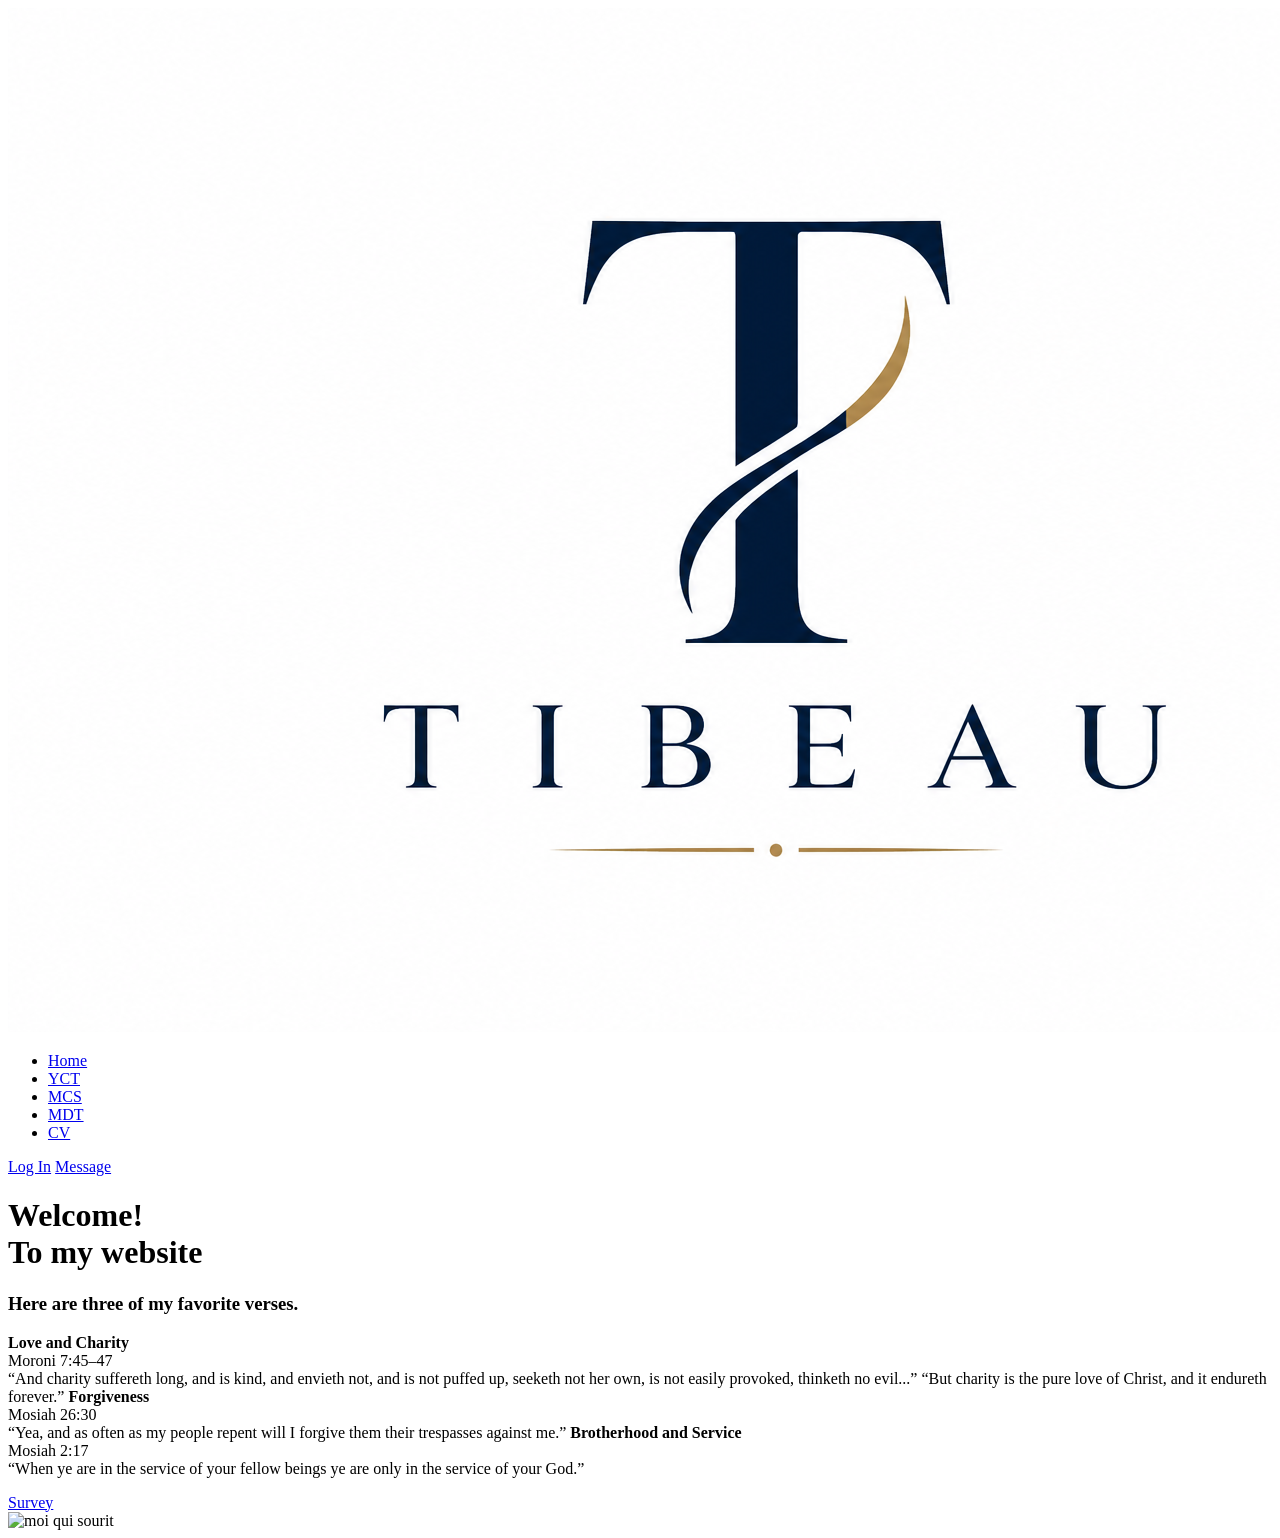
==== hmtl/index.html @ 6b56f3dc "ls" ====
<!DOCTYPE html>
<html lang="en">
  <head>
    <meta charset="UTF-8">
    <meta name="viewport" content="width=device-width, initial-scale=1.0">
    <title>Home</title>
    <link rel="stylesheet" href="styles.css">
  </head>
  <body>
    <div class="hero">
      <nav>
        <img src="/Photos/logo.png"  alt="l'entete de la page" class="logo">
        <ul> 
          <li><a href="index.html">Home</a></li>
          <li><a href="yaya.html">YCT</a></li>
          <li><a href="mcs.html">MCS</a></li>
          <li><a href="marc.html">MDT</a></li>
          <li><a href="cv.html">CV</a></li>
        </ul>
    <div>
    <a href="#" class="login-btn">Log In</a> 
    <a href="marc.html" class="msg">Message</a>
   </div>
      </nav>
      <div class="content">
        <h1 class="anim">Welcome!<br>To my website</h1>
        <h3>Here are three of my favorite verses.</h3>
        <p class="anim"><b>Love and Charity</b><br>
          Moroni 7:45–47<br>
          “And charity suffereth long, and is kind, and envieth not, and is not puffed up, seeketh not her own, is not easily provoked, thinketh no evil...”
          “But charity is the pure love of Christ, and it endureth forever.”
         <b>Forgiveness</b><br>
          Mosiah 26:30<br>
          “Yea, and as often as my people repent will I forgive them their trespasses against me.”
         <b>Brotherhood and Service</b><br>
          Mosiah 2:17<br>
          “When ye are in the service of your fellow beings ye are only in the service of your God.”</p>
          <a href="#" class="msg anim">Survey</a>
          </div>
          <img src="photos/IMG_5970.PNG"  alt="moi qui sourit" class="moi anim">
    </div>
  </body>
 </html>
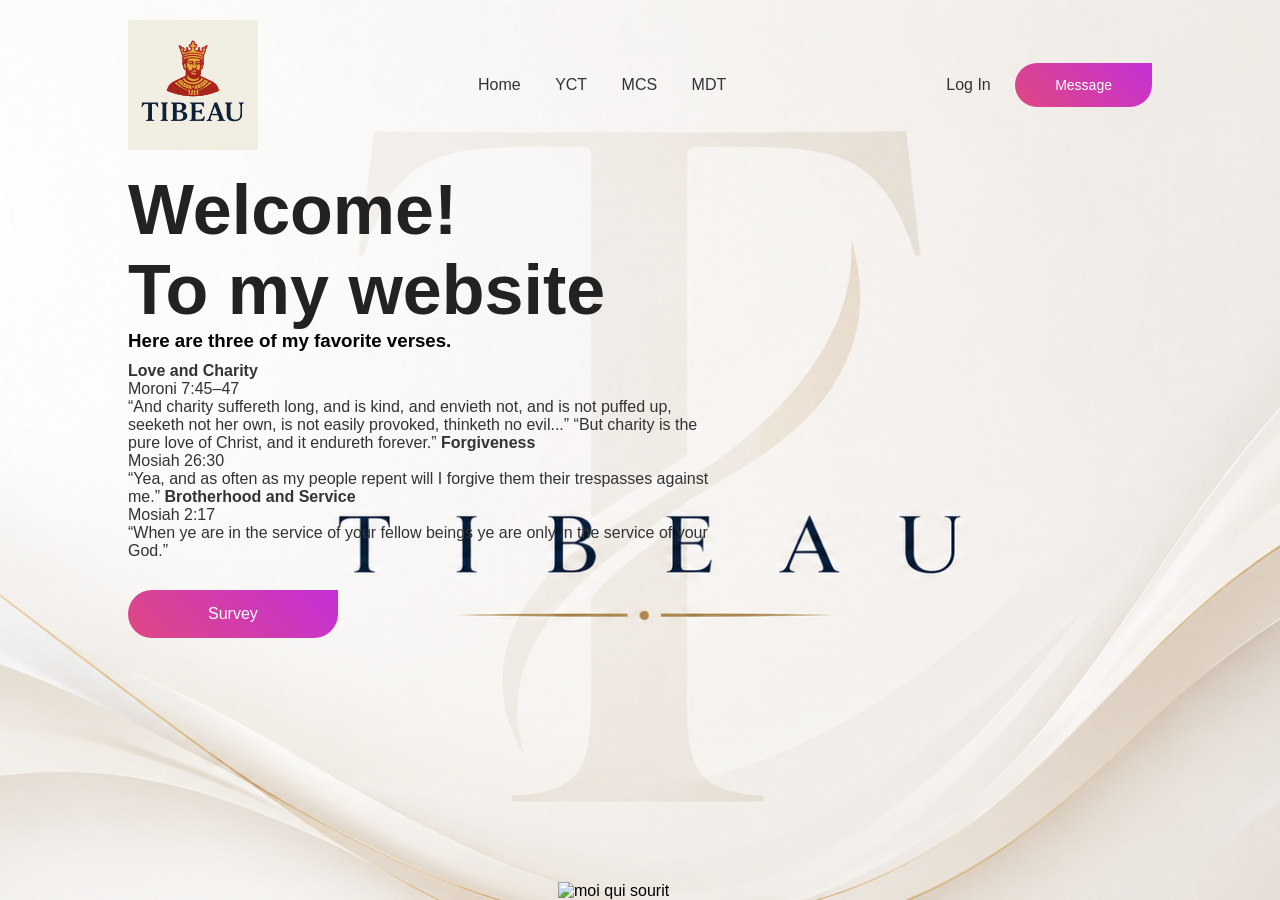
==== commit 65dd7846: "sv" ====
--- a/hmtl/index.html
+++ b/hmtl/index.html
@@ -4,18 +4,17 @@
     <meta charset="UTF-8">
     <meta name="viewport" content="width=device-width, initial-scale=1.0">
     <title>Home</title>
-    <link rel="stylesheet" href="styles.css">
+    <link rel="stylesheet" href="../styles.css">
   </head>
   <body>
     <div class="hero">
       <nav>
-        <img src="/Photos/logo.png"  alt="l'entete de la page" class="logo">
+        <img src="../Photos/log0.png"  alt="l'entete de la page" class="logo">
         <ul> 
           <li><a href="index.html">Home</a></li>
           <li><a href="yaya.html">YCT</a></li>
           <li><a href="mcs.html">MCS</a></li>
           <li><a href="marc.html">MDT</a></li>
-          <li><a href="cv.html">CV</a></li>
         </ul>
     <div>
     <a href="#" class="login-btn">Log In</a> 
@@ -37,7 +36,7 @@
           “When ye are in the service of your fellow beings ye are only in the service of your God.”</p>
           <a href="#" class="msg anim">Survey</a>
           </div>
-          <img src="photos/IMG_5970.PNG"  alt="moi qui sourit" class="moi anim">
+          <img src="..photos/IMG_5970.PNG"  alt="moi qui sourit" class="moi anim">
     </div>
   </body>
  </html>
--- a/styles.css
+++ b/styles.css
@@ -0,0 +1,99 @@
+*{
+  margin: 0;
+  padding: 0;
+  box-sizing: border-box;
+  font-family: Verdana, Geneva, Tahoma, sans-serif;
+}
+.hero{
+  width: 100%;
+  min-height: 100vh;
+  background-image: url(Photos/logo1.png);
+  background-position: center;
+  background-size: cover;
+  padding: 10px 10%;
+  overflow: hidden;
+  position: relative;
+}
+.plein{
+  background-image: url(photos/Hi\,\ I\'m\ Marc\ Tibeau.jpg);
+}
+
+nav{
+  padding: 10px 0;
+  display: flex;
+  align-items: center;
+  justify-content: space-between;
+}
+.logo{
+  width: 130px;
+}
+
+nav ul li{
+  display: inline-block;
+  list-style: none;
+  margin: 10px 15px;
+}
+nav ul li a{
+  text-decoration: none;
+  color: #333;
+  font-weight: 400;
+}
+.login-btn{
+  text-decoration: none;
+  color: #333;
+  margin-right: 20px;
+  font-weight: 400px;
+}
+.msg{
+  display: inline-block;
+  text-decoration: none;
+  padding: 14px 40px;
+  color: #fff;
+  background-image: linear-gradient(45deg, #df4881, #c430d7);
+  font-size: 14px;
+  border-radius: 25px;
+  border-top-right-radius: 0;
+  transition: 0.5s;
+}
+.content{
+  margin-top: 10px;
+  max-width: 600px;
+
+}
+.content h1{
+  font-size: 70px;
+  color: #222;
+}
+.content p{
+  margin: 10px 0 30px;
+  color: #333;
+  animation-delay: 0.5s;
+}
+.content .msg{
+  padding: 15px 80px;
+  font-size: 16px;
+  animation-delay: 1s;
+}
+.msg:hover{
+border-top-right-radius: 30px;
+}
+.moi{
+  width: 530px;
+  position: absolute;
+  bottom: 0;
+  right: 15%;
+}
+.moi.anim{
+  animation-delay: 1.5s;
+}
+.anim{
+  opacity: 0;
+  transform: translateY(30px);
+  animation: moveup 0.5s linear forwards;
+}
+@keyframes moveup{
+  100%{
+    opacity: 1;
+    transform: translateY(0px);
+  }
+}
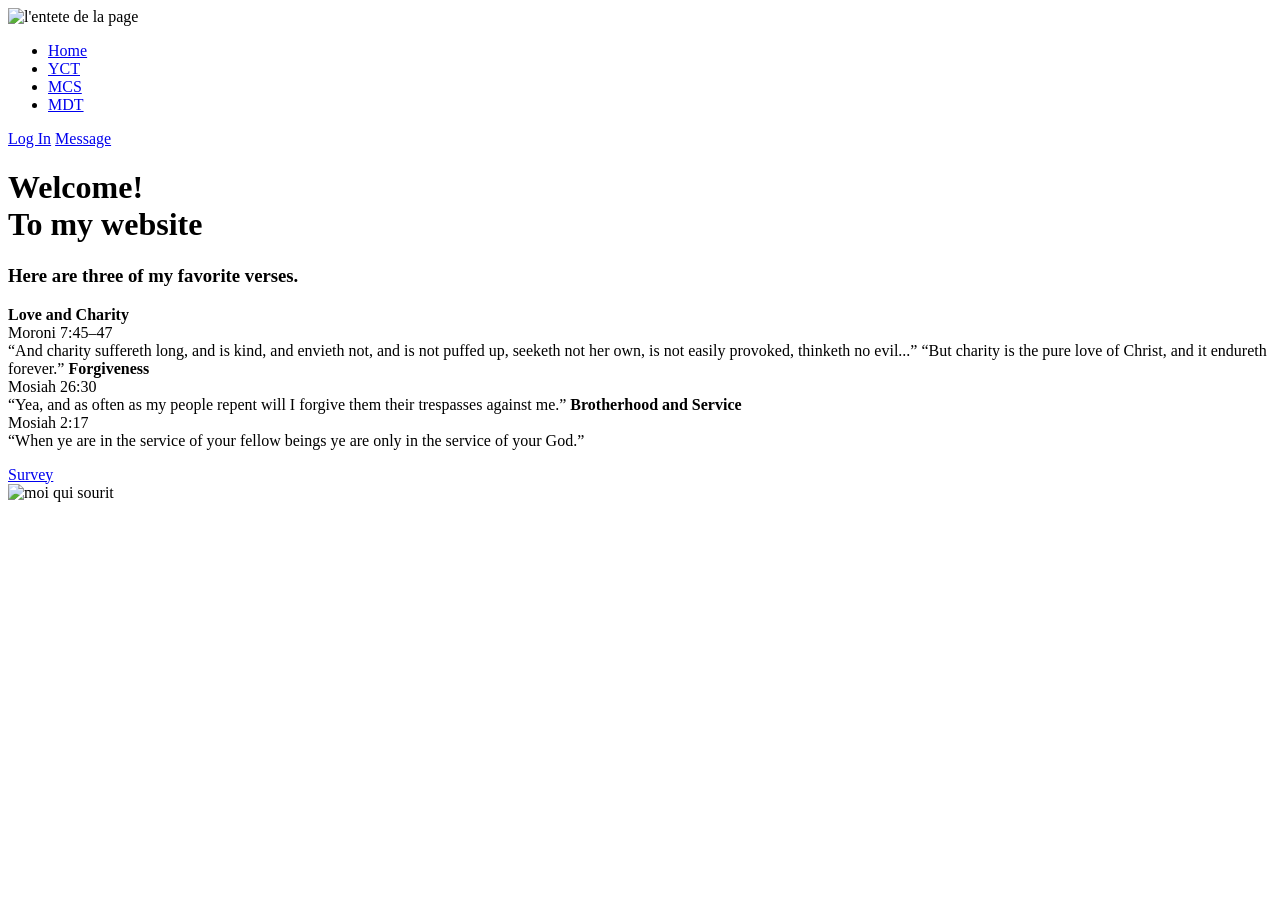
==== commit 9ce49813: "id" ====
--- a/hmtl/index.html
+++ b/hmtl/index.html
@@ -4,12 +4,12 @@
     <meta charset="UTF-8">
     <meta name="viewport" content="width=device-width, initial-scale=1.0">
     <title>Home</title>
-    <link rel="stylesheet" href="../styles.css">
+    <link rel="stylesheet" href="styles.css">
   </head>
   <body>
     <div class="hero">
       <nav>
-        <img src="../Photos/log0.png"  alt="l'entete de la page" class="logo">
+        <img src="Photos/log0.png"  alt="l'entete de la page" class="logo">
         <ul> 
           <li><a href="index.html">Home</a></li>
           <li><a href="yaya.html">YCT</a></li>
@@ -36,7 +36,7 @@
           “When ye are in the service of your fellow beings ye are only in the service of your God.”</p>
           <a href="#" class="msg anim">Survey</a>
           </div>
-          <img src="..photos/IMG_5970.PNG"  alt="moi qui sourit" class="moi anim">
+          <img src="photos/IMG_5970.PNG"  alt="moi qui sourit" class="moi anim">
     </div>
   </body>
  </html>
